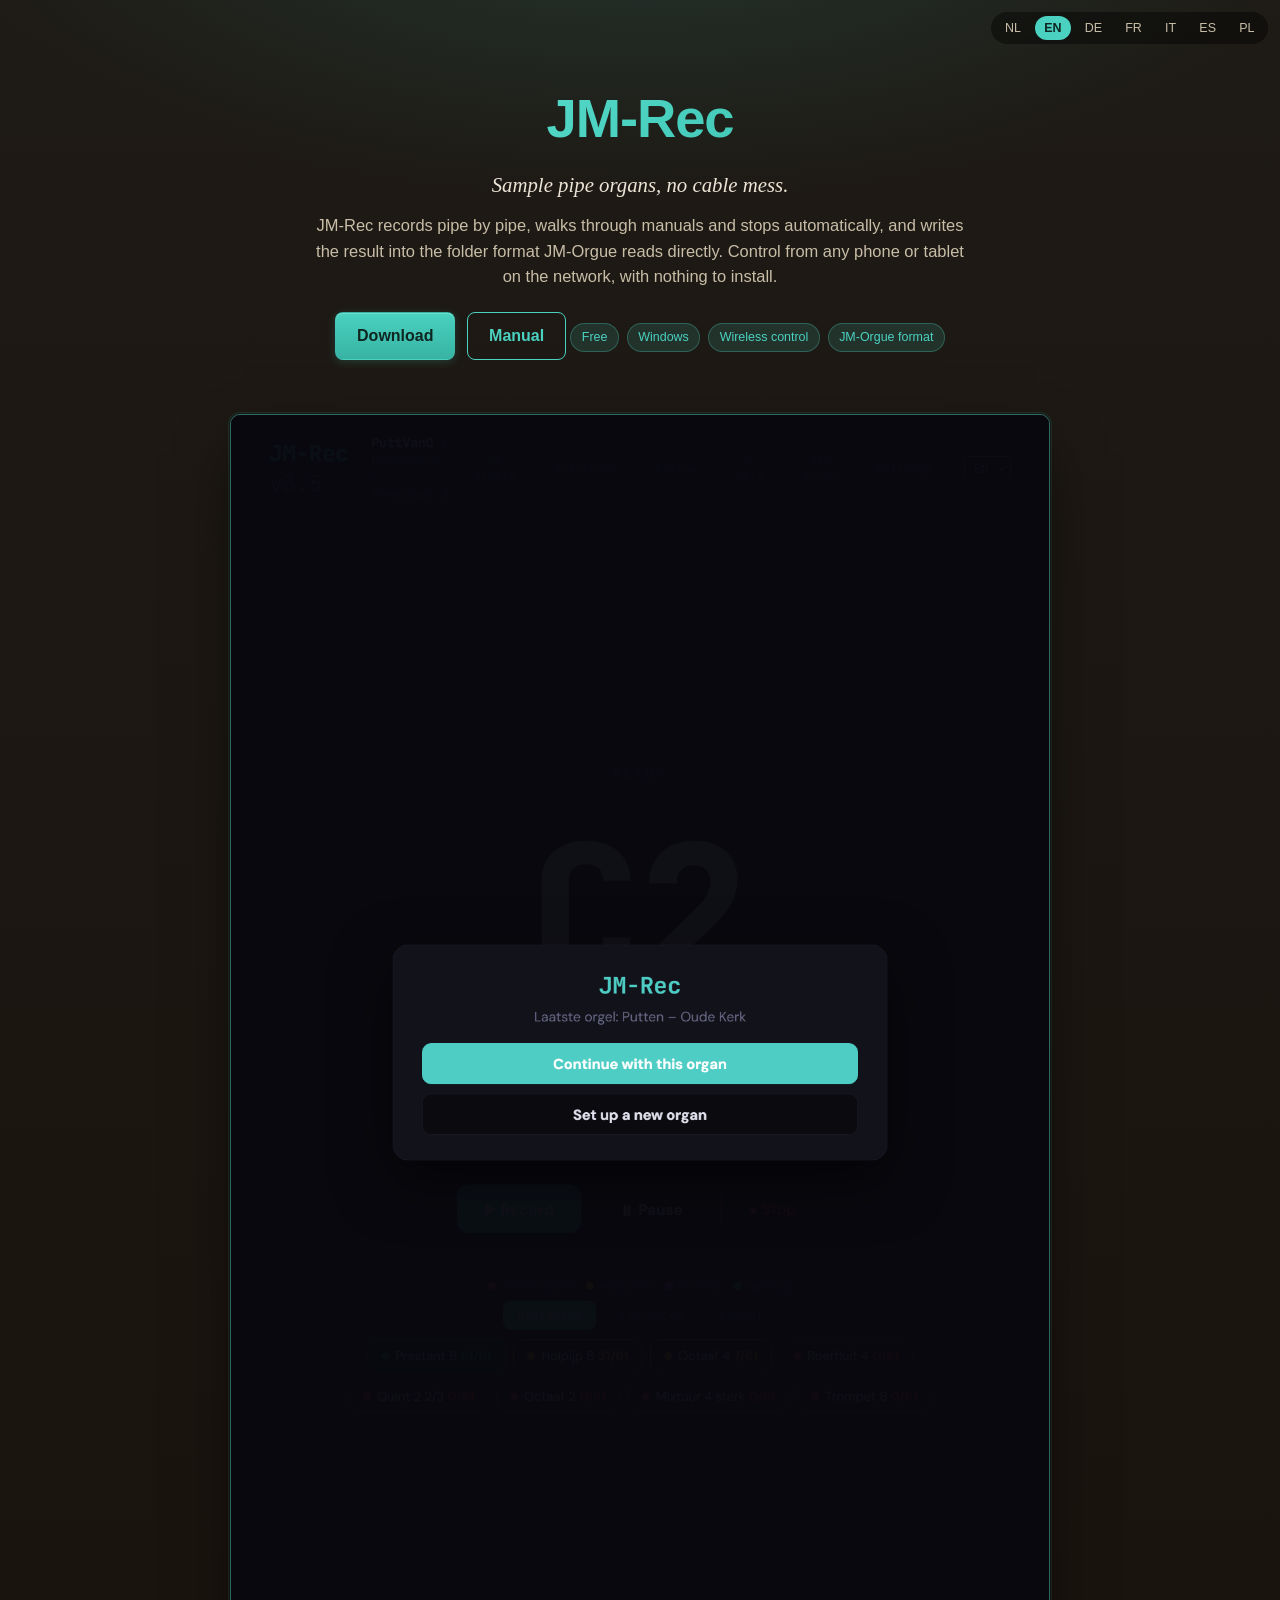
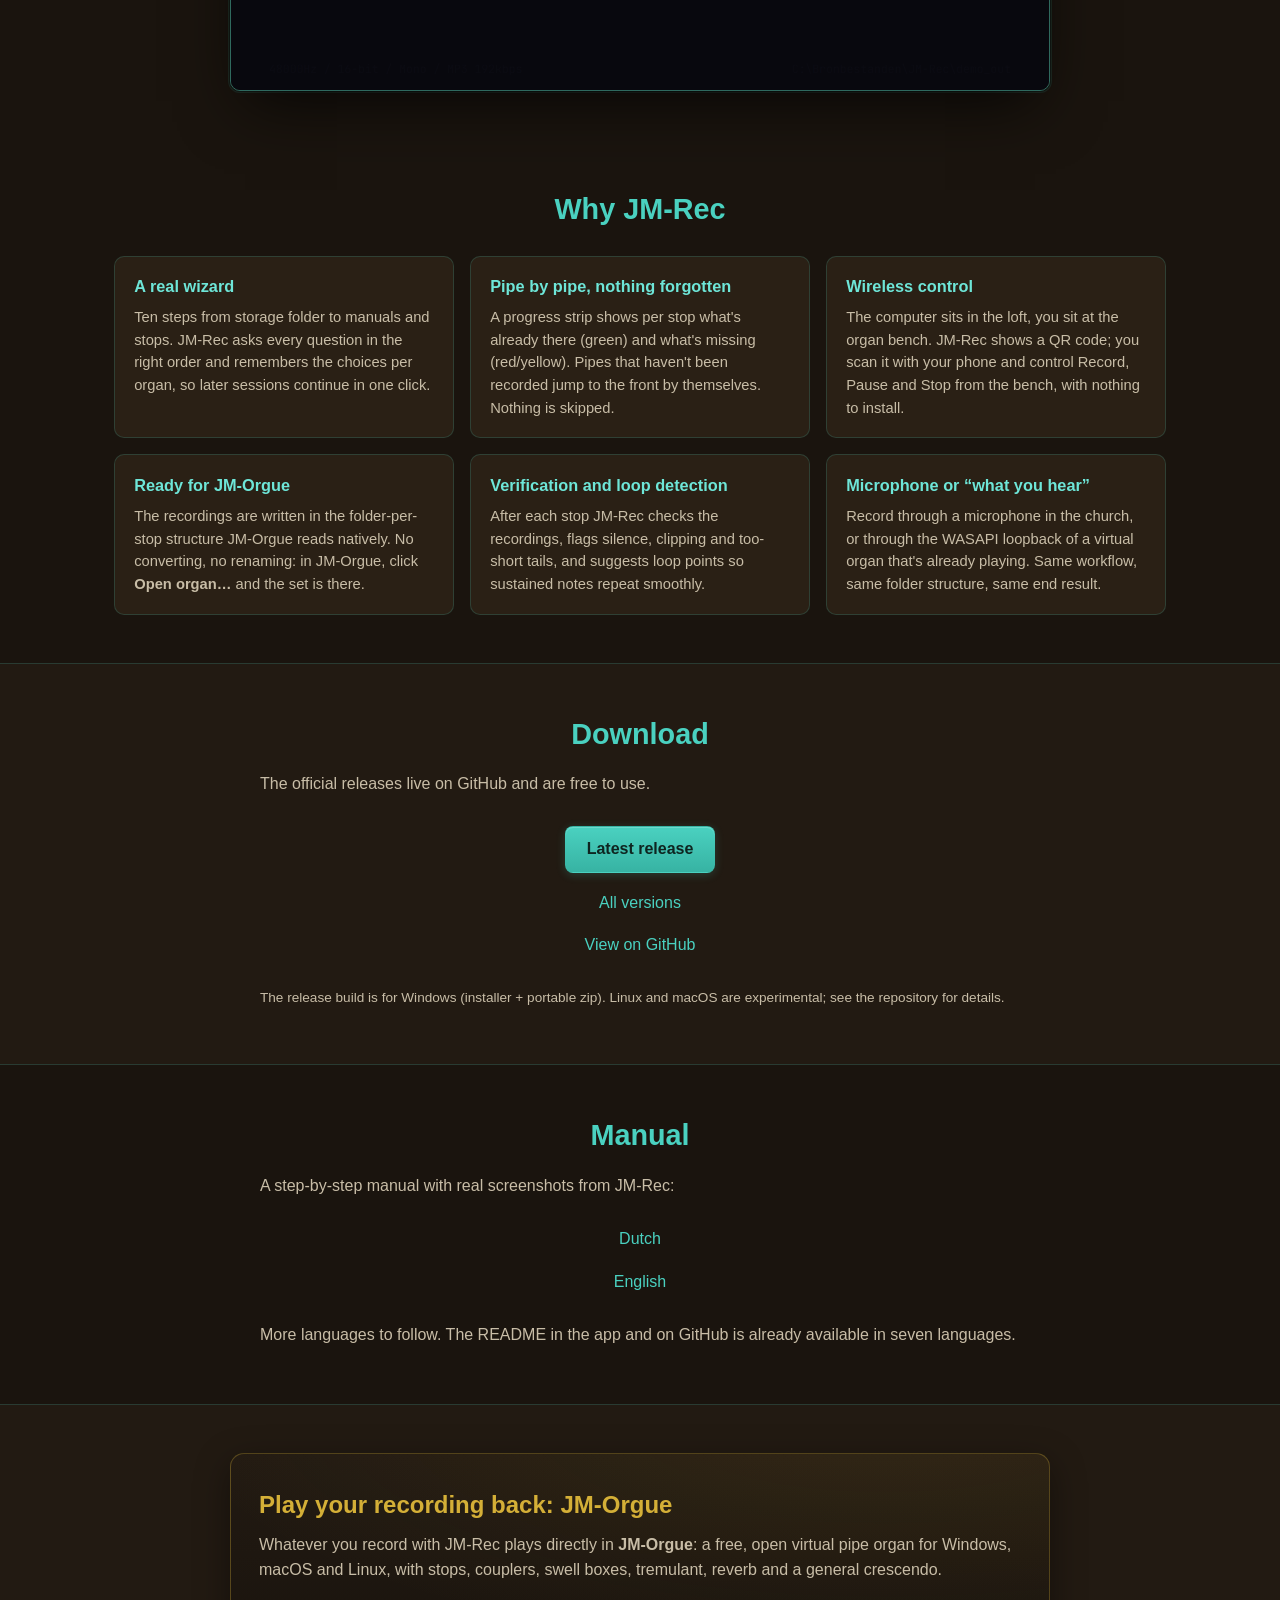
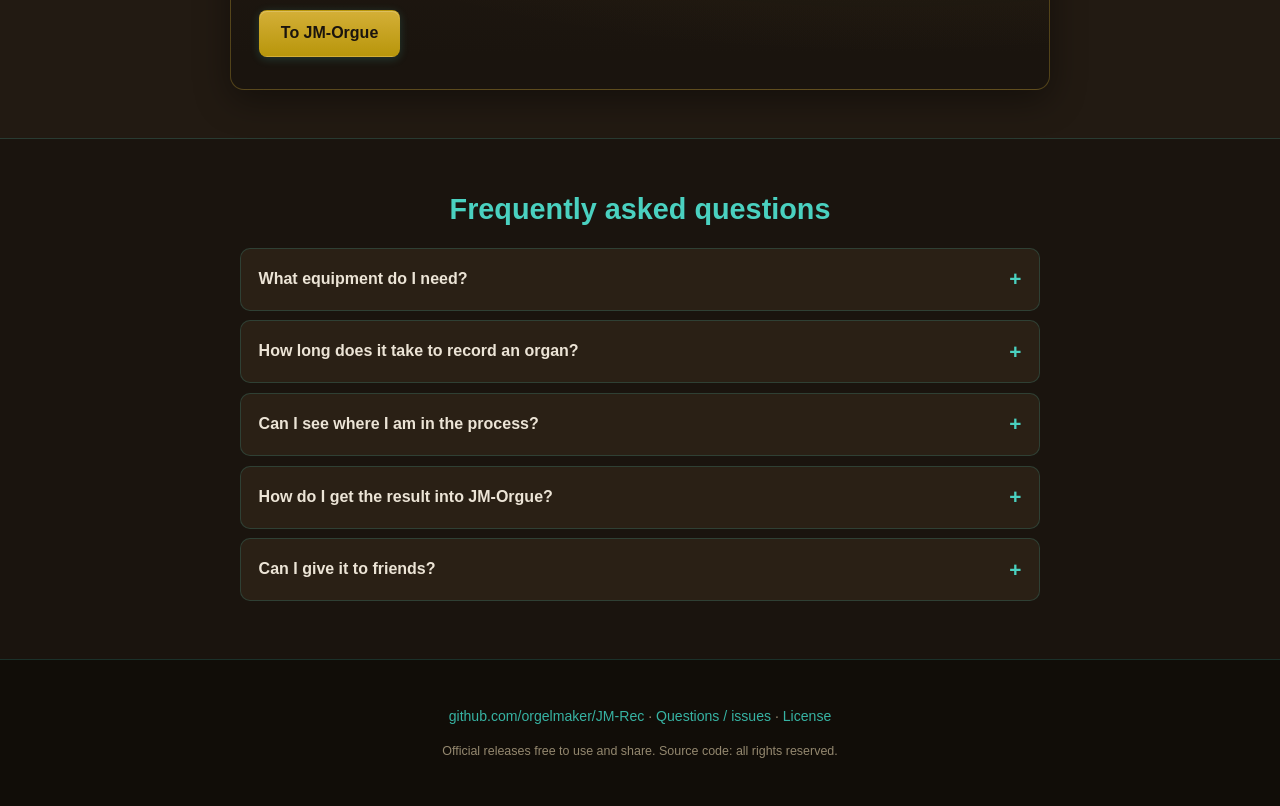
==== docs/index.html @ 93b63945 "Website op GitHub Pages: docs/ met one-pager + handleiding Een eigen landingspagina voor JM-Rec op o" ====
<!doctype html>
<html lang="nl">
<head>
<meta charset="utf-8">
<meta name="viewport" content="width=device-width, initial-scale=1">
<title data-i18n="page_title">JM-Rec — Pijporgels samplen voor JM-Orgue</title>
<meta name="description" data-i18n="meta_desc" content="JM-Rec neemt pijporgels op, pijp voor pijp, met automatische doorloop en draadloze bediening. Schrijft direct in het mapformaat dat JM-Orgue leest.">
<meta property="og:title" content="JM-Rec — Pijporgels samplen voor JM-Orgue">
<meta property="og:description" content="Een opname-app speciaal voor pijporgels: pijp voor pijp, met wizard, afstandsbediening en kant-en-klare uitvoer voor JM-Orgue.">
<meta property="og:type" content="website">
<meta property="og:image" content="https://orgelmaker.github.io/JM-Rec/assets/hero-nl.png">
<link rel="stylesheet" href="style.css">
<link rel="icon" type="image/x-icon" href="assets/favicon.ico">
</head>
<body>

<nav class="lang">
  <button data-lang="nl" class="active">NL</button>
  <button data-lang="en">EN</button>
  <button data-lang="de">DE</button>
  <button data-lang="fr">FR</button>
  <button data-lang="it">IT</button>
  <button data-lang="es">ES</button>
  <button data-lang="pl">PL</button>
</nav>

<header class="hero">
  <div class="hero-inner">
    <h1>JM-Rec</h1>
    <p class="hero-tagline" data-i18n="tagline">Pijporgels samplen, zonder kabelgedoe.</p>
    <p class="hero-sub" data-i18n="sub">JM-Rec neemt pijp voor pijp op, loopt automatisch door klavieren en registers heen en schrijft het resultaat weg in het mapformaat dat JM-Orgue direct leest. Bediening vanaf elke telefoon of tablet in het netwerk, zonder app te installeren.</p>
    <div class="hero-cta">
      <a class="btn btn-primary" href="#downloaden" data-i18n="cta_download">Downloaden</a>
      <a class="btn btn-ghost" href="#handleiding" data-i18n="cta_manual">Handleiding</a>
    </div>
    <div class="hero-badges">
      <span class="badge" data-i18n="badge_free">Gratis</span>
      <span class="badge" data-i18n="badge_platform">Windows</span>
      <span class="badge" data-i18n="badge_wireless">Draadloos bedienbaar</span>
      <span class="badge" data-i18n="badge_output">JM-Orgue-formaat</span>
    </div>
    <figure class="hero-shot">
      <img src="assets/hero-nl.png" alt="JM-Rec — hoofdscherm" loading="eager" id="hero-img">
    </figure>
  </div>
</header>

<section id="waarom" class="section" aria-labelledby="waarom-h">
  <h2 id="waarom-h" data-i18n="why_h">Waarom JM-Rec</h2>
  <div class="feat-grid">
    <article class="feat">
      <h3 data-i18n="feat1_h">Een echte wizard</h3>
      <p data-i18n="feat1_t">Tien stappen van opslagmap tot klavieren en registers. JM-Rec stelt elke vraag in de goede volgorde en onthoudt de keuzes per orgel, zodat volgende sessies in &eacute;&eacute;n klik verder gaan.</p>
    </article>
    <article class="feat">
      <h3 data-i18n="feat2_h">Pijp voor pijp, zonder vergeten</h3>
      <p data-i18n="feat2_t">Een voortgangsstrook laat per register zien wat er al staat (groen) en wat er mist (rood/geel). Niet-opgenomen pijpen springen vanzelf eerst naar voren. Niets wordt overgeslagen.</p>
    </article>
    <article class="feat">
      <h3 data-i18n="feat3_h">Draadloos bedienen</h3>
      <p data-i18n="feat3_t">De computer staat op het koor, u zit op de orgelbank. JM-Rec toont een QR-code; u scant hem met uw telefoon en bedient Opnemen, Pauze en Stop uit de bank, zonder iets te installeren.</p>
    </article>
    <article class="feat">
      <h3 data-i18n="feat4_h">Klaar voor JM-Orgue</h3>
      <p data-i18n="feat4_t">De opnamen worden weggeschreven in de map-per-register-structuur die JM-Orgue direct herkent. Geen omzetten, geen hernoemen: na afloop in JM-Orgue op <b>Open organ&hellip;</b> en de set staat erin.</p>
    </article>
    <article class="feat">
      <h3 data-i18n="feat5_h">Controle en loop-detectie</h3>
      <p data-i18n="feat5_t">Na elk register loopt JM-Rec de opnamen na, meldt stilte, clipping en te korte uitklank, en stelt loop-punten voor zodat lange tonen vloeiend herhalen.</p>
    </article>
    <article class="feat">
      <h3 data-i18n="feat6_h">Microfoon of &ldquo;Wat je hoort&rdquo;</h3>
      <p data-i18n="feat6_t">Opnemen via een microfoon in de kerk of via de WASAPI-loopback van een al draaiend virtueel orgel. Hetzelfde proces, dezelfde map-structuur, hetzelfde eindresultaat.</p>
    </article>
  </div>
</section>

<section id="downloaden" class="section section-alt" aria-labelledby="dl-h">
  <h2 id="dl-h" data-i18n="dl_h">Downloaden</h2>
  <p data-i18n="dl_lead">De officiële releases staan op GitHub en zijn gratis te gebruiken.</p>
  <ul class="dl-list">
    <li><a href="https://github.com/orgelmaker/JM-Rec/releases/latest" class="btn btn-primary" data-i18n="dl_latest">Nieuwste release</a></li>
    <li><a href="https://github.com/orgelmaker/JM-Rec/releases" data-i18n="dl_all">Alle versies</a></li>
    <li><a href="https://github.com/orgelmaker/JM-Rec" data-i18n="dl_repo">Op GitHub bekijken</a></li>
  </ul>
  <p class="small" data-i18n="dl_platform">De release-build is voor Windows (installer + portable zip). Linux en macOS zijn experimenteel; zie het repository voor details.</p>
</section>

<section id="handleiding" class="section" aria-labelledby="manual-h">
  <h2 id="manual-h" data-i18n="man_h">Handleiding</h2>
  <p data-i18n="man_lead">Een stap-voor-stap handleiding met echte schermafbeeldingen uit JM-Rec:</p>
  <ul class="man-list">
    <li><a href="handleiding/nl.html" data-i18n="man_nl">Nederlands</a></li>
    <li><a href="handleiding/en.html" data-i18n="man_en">English</a></li>
  </ul>
  <p data-i18n="man_more">Meer talen volgen. De README in de app en op GitHub is al zevental&shy;talig beschikbaar.</p>
</section>

<section id="zusterproject" class="section section-alt" aria-labelledby="sister-h">
  <div class="sister-card">
    <div class="sister-text">
      <h2 id="sister-h" data-i18n="sister_h">Speel uw opname terug: JM-Orgue</h2>
      <p data-i18n="sister_lead">Wat u met JM-Rec opneemt, speelt u direct af in <b>JM-Orgue</b>: een gratis, open virtueel pijporgel voor Windows, macOS en Linux, met registers, koppels, zwelkasten, tremulant, galm en een generaal crescendo.</p>
      <div class="sister-cta">
        <a class="btn btn-primary" href="https://orgelmaker.github.io/JM-Orgue/" data-i18n="sister_cta">Naar JM-Orgue</a>
      </div>
    </div>
  </div>
</section>

<section class="section" aria-labelledby="faq-h">
  <h2 id="faq-h" data-i18n="faq_h">Veelgestelde vragen</h2>
  <details>
    <summary data-i18n="faq_q1">Welke apparatuur heb ik nodig?</summary>
    <p data-i18n="faq_a1">Een Windows-laptop, een MIDI-klavier (of de orgelspeeltafel zelf), en een opnamebron: een USB-microfoon in de kerk, of een virtueel orgel waarvan u via &ldquo;Wat je hoort&rdquo; (WASAPI-loopback) de uitgang opneemt. Een telefoon of tablet is handig als afstandsbediening maar niet verplicht.</p>
  </details>
  <details>
    <summary data-i18n="faq_q2">Hoe lang duurt een orgel opnemen?</summary>
    <p data-i18n="faq_a2">Dat hangt af van het orgel. Een klein pedaal-huisorgel kan in een uur. Een groot kerkorgel met tien registers per klavier kost een dagdeel of een hele dag: elke toon van elk register komt een eigen opname, met voldoende uitklanktijd voor de galm.</p>
  </details>
  <details>
    <summary data-i18n="faq_q3">Zie ik waar ik ben in het proces?</summary>
    <p data-i18n="faq_a3">Ja. Onderaan het hoofdscherm staan alle registers per klavier met de voortgang (bijvoorbeeld &ldquo;Prestant 8 — 31 van 61&rdquo;). Een kleurenlegenda laat zien wat af is, wat nog gecontroleerd moet, en wat er nog op te nemen is.</p>
  </details>
  <details>
    <summary data-i18n="faq_q4">Hoe krijg ik het resultaat in JM-Orgue?</summary>
    <p data-i18n="faq_a4">Opent u in JM-Orgue de bibliotheek, klikt u op <b>Open organ&hellip;</b> en kiest u de opslagmap die u in JM-Rec hebt opgegeven. JM-Orgue leest de map-per-register-structuur rechtstreeks en toont alle werken, registers en koppels.</p>
  </details>
  <details>
    <summary data-i18n="faq_q5">Mag ik het aan vrienden geven?</summary>
    <p data-i18n="faq_a5">De officiële release-versies mogen vrij worden gebruikt en doorgegeven. De broncode staat onder &ldquo;alle rechten voorbehouden&rdquo; en mag niet zonder toestemming worden hergebruikt. Uw eigen opnamen en samplesets zijn uiteraard van u.</p>
  </details>
</section>

<footer class="site-foot">
  <p>
    <a href="https://github.com/orgelmaker/JM-Rec">github.com/orgelmaker/JM-Rec</a>
    &middot; <a href="https://github.com/orgelmaker/JM-Rec/issues" data-i18n="foot_issues">Vragen / problemen</a>
    &middot; <a href="https://github.com/orgelmaker/JM-Rec/blob/main/LICENSE" data-i18n="foot_license">Licentie</a>
  </p>
  <p class="sub" data-i18n="foot_tag">Officiële releases vrij te gebruiken en door te geven. Broncode: alle rechten voorbehouden.</p>
</footer>

<script src="i18n.js"></script>
</body>
</html>
---- docs/style.css ----
/* JM-Rec site — teal/mint accent op donkerbruin, in dezelfde familie als JM-Orgue. */

:root {
  --teal:        #4ad1c0;
  --teal-dim:    #37b3a3;
  --teal-glow:   #6ee6d8;
  --accent:      var(--teal);
  --accent-soft: rgba(74,209,192,0.14);

  --bg:          #1a140e;
  --bg-alt:      #221a12;
  --bg-panel:    #2a2015;

  --ink:         #ece4d6;
  --ink-dim:     #c8bda7;
  --ink-mute:    #94886f;

  --border:      rgba(74,209,192,0.18);
  --radius-sm:   6px;
  --radius-md:   10px;
}

* { box-sizing: border-box; }

html, body {
  margin: 0; padding: 0;
  background: var(--bg);
  color: var(--ink);
  font-family: -apple-system, BlinkMacSystemFont, "Segoe UI", Roboto, "Helvetica Neue", Arial, sans-serif;
  line-height: 1.55;
  -webkit-font-smoothing: antialiased;
}

a { color: var(--teal); text-decoration: none; }
a:hover { color: var(--teal-glow); text-decoration: underline; }

code { background: #110d08; color: #d9c89a; padding: 0 0.3em; border-radius: 3px; font-size: 0.92em; }
.small { font-size: 0.85rem; color: var(--ink-mute); }
.sr-only { position: absolute; width: 1px; height: 1px; padding: 0; overflow: hidden; clip: rect(0,0,0,0); white-space: nowrap; border: 0; }

/* Taalkiezer */
nav.lang {
  position: fixed; top: 0.75rem; right: 0.75rem; z-index: 20;
  display: flex; gap: 0.25rem;
  background: rgba(0,0,0,0.4);
  border-radius: 999px;
  padding: 0.25rem;
  backdrop-filter: blur(5px);
}
nav.lang button {
  background: transparent; color: var(--ink-dim);
  border: 0; padding: 0.3rem 0.6rem; font-size: 0.78rem;
  cursor: pointer; border-radius: 999px;
}
nav.lang button:hover { color: var(--ink); }
nav.lang button.active { background: var(--teal); color: #0e2520; font-weight: 600; }

/* Hero */
.hero {
  background:
    radial-gradient(1200px 500px at 50% -100px, rgba(74,209,192,0.14), transparent 60%),
    linear-gradient(180deg, #1e1a15, #1a140e 90%);
  padding: 4.5rem 1.5rem 3rem;
  text-align: center;
}
.hero-inner { max-width: 820px; margin: 0 auto; }
.hero h1 {
  font-size: 3.4rem; letter-spacing: -0.02em;
  margin: 0.3rem 0 0.5rem;
  background: linear-gradient(135deg, var(--teal-glow) 0%, var(--teal) 50%, var(--teal-dim) 100%);
  -webkit-background-clip: text; background-clip: text; color: transparent;
}
.hero-tagline { font-size: 1.3rem; margin: 0 0 0.75rem; color: var(--ink); font-style: italic; font-family: 'Georgia', serif; }
.hero-sub { max-width: 650px; margin: 0 auto 1.4rem; color: var(--ink-dim); font-size: 1.03rem; }
.hero-cta { display: inline-flex; gap: 0.75rem; margin-bottom: 1.2rem; flex-wrap: wrap; justify-content: center; }
.hero-badges { display: inline-flex; gap: 0.5rem; flex-wrap: wrap; justify-content: center; }
.badge {
  display: inline-block;
  padding: 0.25rem 0.65rem;
  background: var(--accent-soft);
  color: var(--teal);
  border: 1px solid rgba(74,209,192,0.3);
  border-radius: 999px;
  font-size: 0.78rem;
}
.hero-shot {
  margin: 2.2rem auto 0;
  max-width: 1000px;
}
.hero-shot img {
  width: 100%;
  height: auto;
  display: block;
  border-radius: 10px;
  border: 1px solid rgba(74,209,192,0.45);
  box-shadow:
    0 0 0 1px rgba(0,0,0,0.4),
    0 25px 60px -15px rgba(0,0,0,0.75),
    0 0 0 2px rgba(74,209,192,0.12);
}

/* Knoppen */
.btn {
  display: inline-block;
  padding: 0.65rem 1.3rem;
  border-radius: 8px;
  font-weight: 600;
  font-size: 1rem;
  text-decoration: none;
  border: 1px solid transparent;
  transition: all 150ms ease;
}
.btn-primary {
  background: linear-gradient(180deg, var(--teal), var(--teal-dim));
  color: #0e2520;
  box-shadow: 0 1px 0 rgba(255,255,255,0.2) inset, 0 2px 10px rgba(74,209,192,0.2);
}
.btn-primary:hover { background: linear-gradient(180deg, var(--teal-glow), var(--teal)); color: #0e2520; text-decoration: none; transform: translateY(-1px); }
.btn-ghost {
  background: transparent;
  color: var(--teal);
  border-color: var(--teal);
}
.btn-ghost:hover { background: var(--accent-soft); color: var(--teal-glow); text-decoration: none; }

/* Secties */
.section {
  padding: 3rem 1.5rem;
  max-width: 1100px;
  margin: 0 auto;
}
.section h2 {
  font-size: 1.8rem;
  margin: 0 0 1rem;
  color: var(--teal);
  text-align: center;
}
.section p { max-width: 760px; margin: 0.5rem auto; color: var(--ink-dim); }
.section-alt {
  background: var(--bg-alt);
  max-width: none;
  border-top: 1px solid var(--border);
  border-bottom: 1px solid var(--border);
}
.section-alt > * { max-width: 1100px; margin-left: auto; margin-right: auto; }
.section-alt > h2, .section-alt > p { margin-left: auto; margin-right: auto; }

/* Features */
.feat-grid {
  display: grid; gap: 1rem; margin-top: 1.5rem;
  grid-template-columns: repeat(auto-fit, minmax(260px, 1fr));
}
.feat {
  background: var(--bg-panel);
  padding: 1.1rem 1.2rem;
  border-radius: var(--radius-md);
  border: 1px solid var(--border);
}
.feat h3 { margin: 0 0 0.4rem; color: var(--teal-glow); font-size: 1.02rem; }
.feat p { margin: 0; color: var(--ink-dim); font-size: 0.92rem; }

/* Downloads + handleiding lijsten */
.dl-list, .man-list {
  list-style: none; padding: 0;
  margin: 1.5rem auto; max-width: 500px;
  display: flex; flex-direction: column; gap: 0.5rem;
  text-align: center;
}
.dl-list li, .man-list li { padding: 0.3rem 0; }

/* Zusterproject-blok */
.sister-card {
  max-width: 820px;
  margin: 0 auto;
  padding: 2rem 1.75rem;
  border-radius: 14px;
  border: 1px solid rgba(212,175,55,0.3);
  background:
    radial-gradient(1200px 400px at 80% -40px, rgba(212,175,55,0.09), transparent 60%),
    linear-gradient(180deg, #221a12, #1a140e 85%);
  box-shadow: 0 10px 35px rgba(0,0,0,0.4);
}
.sister-text h2 { margin: 0 0 0.6rem; font-size: 1.5rem; color: #d4af37; text-align: left; }
.sister-text p { text-align: left; margin-left: 0; }
.sister-cta { margin-top: 1.2rem; display: inline-flex; flex-wrap: wrap; gap: 0.75rem; }
.sister-cta .btn-primary {
  background: linear-gradient(180deg, #d4af37, #b8960b);
  color: #1a140e;
}
.sister-cta .btn-primary:hover {
  background: linear-gradient(180deg, #f0d060, #d4af37);
}

/* FAQ */
details {
  background: var(--bg-panel);
  padding: 0.9rem 1.1rem;
  border-radius: var(--radius-md);
  border: 1px solid var(--border);
  margin: 0.6rem 0;
  max-width: 800px;
  margin-left: auto; margin-right: auto;
}
summary {
  cursor: pointer; font-weight: 600; color: var(--ink);
  list-style: none;
  display: flex; justify-content: space-between; align-items: center;
}
summary::after { content: "+"; color: var(--teal); font-size: 1.3rem; margin-left: 0.5rem; }
details[open] summary::after { content: "−"; }
details p { color: var(--ink-dim); margin-top: 0.6rem; }

/* Footer */
.site-foot {
  padding: 2rem 1.5rem;
  text-align: center;
  background: #110d08;
  color: var(--ink-mute);
  font-size: 0.88rem;
  border-top: 1px solid var(--border);
}
.site-foot a { color: var(--teal-dim); }
.site-foot .sub { font-size: 0.78rem; margin-top: 0.4rem; }

/* Handleiding-pagina */
.manual-wrap { max-width: 920px; margin: 0 auto; padding: 2.5rem 1.5rem; }
.manual-wrap h1 {
  font-size: 2.1rem; color: var(--teal); margin-top: 0;
}
.manual-wrap h2 {
  font-size: 1.3rem; color: var(--teal-glow); margin-top: 2rem;
}
.manual-wrap .step {
  background: var(--bg-panel);
  border: 1px solid var(--border);
  border-radius: var(--radius-md);
  padding: 1.3rem 1.4rem;
  margin: 1.3rem 0;
}
.manual-wrap .step h3 { margin: 0 0 0.6rem; color: var(--teal); }
.manual-wrap .step img {
  width: 100%; height: auto; display: block; margin: 0.9rem 0;
  border-radius: 8px; border: 1px solid rgba(74,209,192,0.3);
  box-shadow: 0 10px 30px rgba(0,0,0,0.45);
}
.manual-wrap .back { color: var(--ink-mute); font-size: 0.9rem; }

/* Mobiel */
@media (max-width: 640px) {
  .hero { padding: 3.5rem 1rem 2rem; }
  .hero h1 { font-size: 2.4rem; }
  .hero-tagline { font-size: 1.1rem; }
  .section { padding: 2rem 1rem; }
  .section h2 { font-size: 1.5rem; }
  .sister-card { padding: 1.5rem 1.1rem; }
  .sister-text h2 { font-size: 1.25rem; }
  .manual-wrap { padding: 1.5rem 1rem; }
}
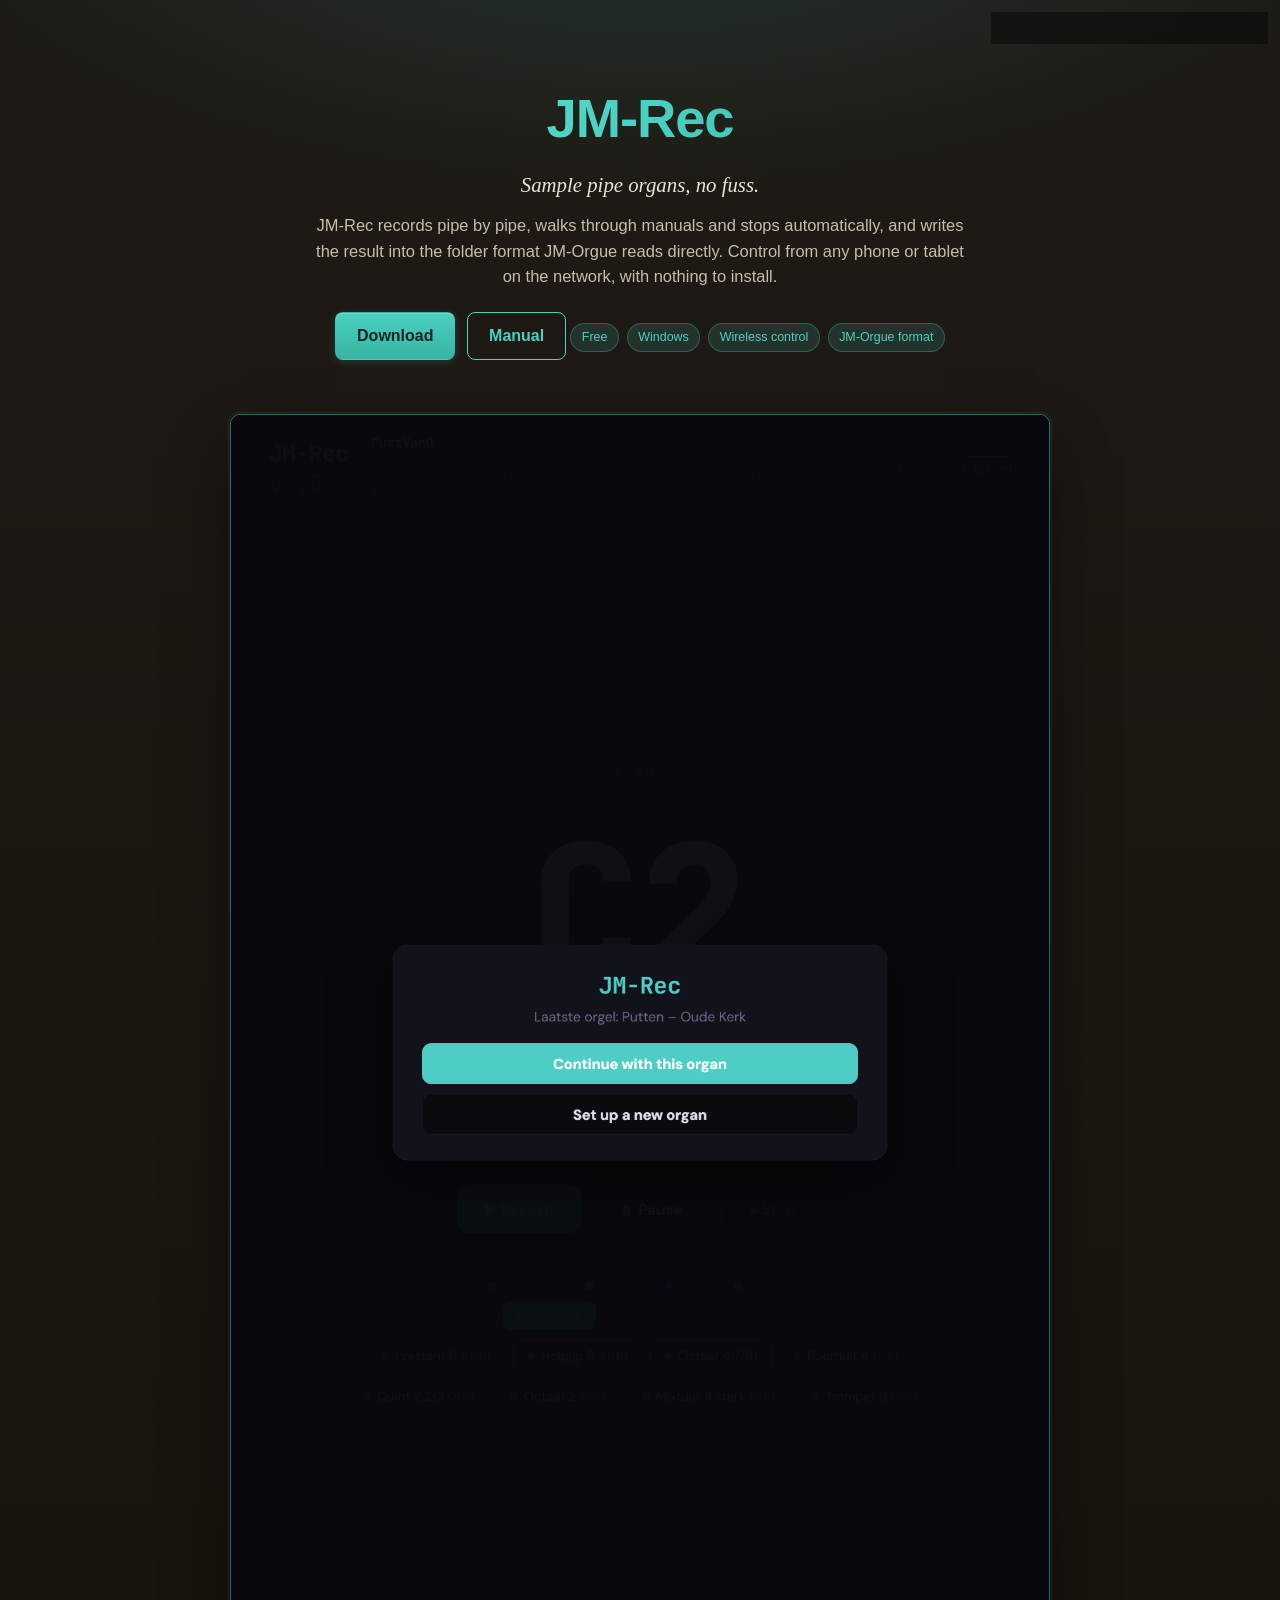
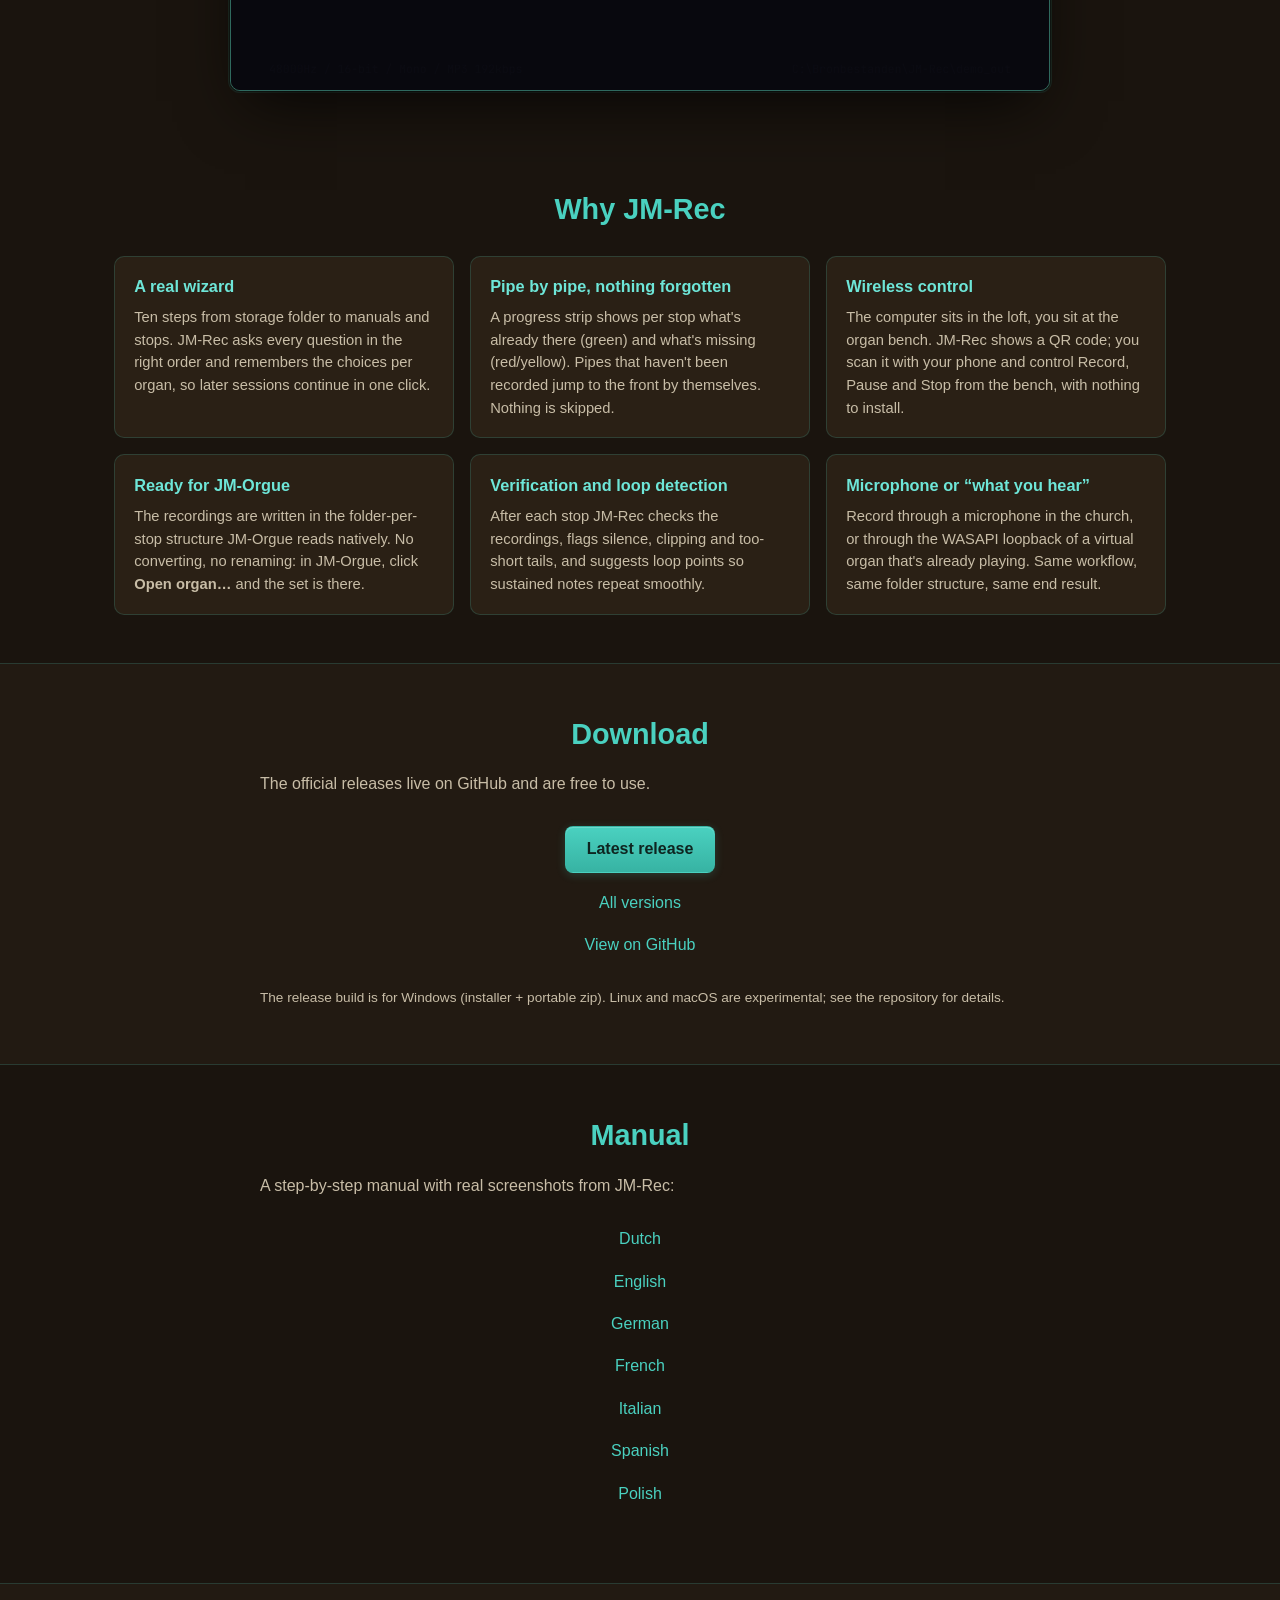
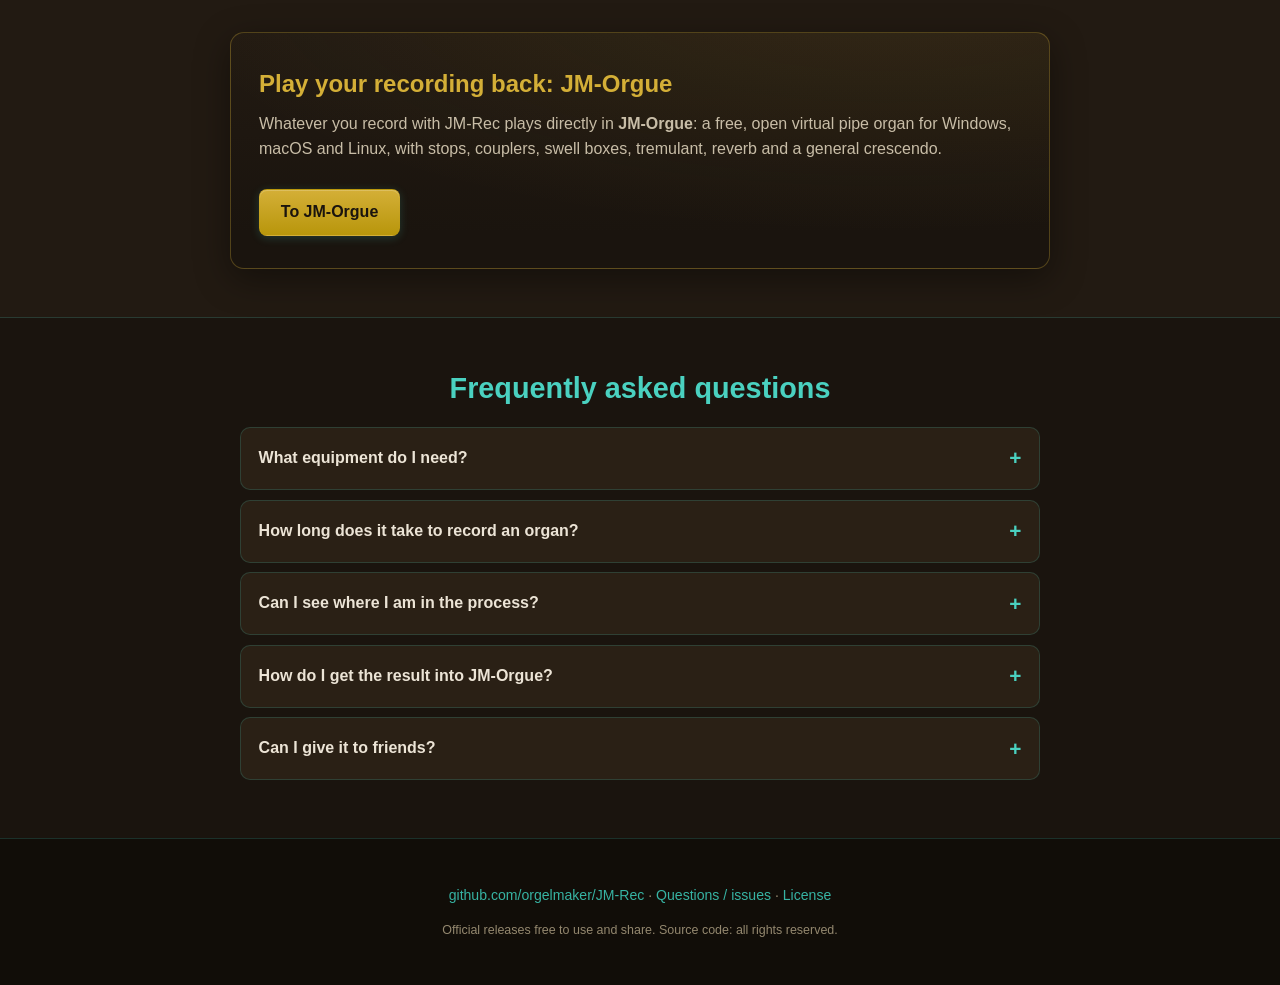
==== commit 1053175b: "Site: handleiding in zeven talen De stap-voor-stap handleiding is uitgebreid van NL + EN naar alle z" ====
--- a/docs/index.html
+++ b/docs/index.html
@@ -27,7 +27,7 @@
 <header class="hero">
   <div class="hero-inner">
     <h1>JM-Rec</h1>
-    <p class="hero-tagline" data-i18n="tagline">Pijporgels samplen, zonder kabelgedoe.</p>
+    <p class="hero-tagline" data-i18n="tagline">Pijporgels samplen, zonder gedoe.</p>
     <p class="hero-sub" data-i18n="sub">JM-Rec neemt pijp voor pijp op, loopt automatisch door klavieren en registers heen en schrijft het resultaat weg in het mapformaat dat JM-Orgue direct leest. Bediening vanaf elke telefoon of tablet in het netwerk, zonder app te installeren.</p>
     <div class="hero-cta">
       <a class="btn btn-primary" href="#downloaden" data-i18n="cta_download">Downloaden</a>
@@ -92,8 +92,12 @@
   <ul class="man-list">
     <li><a href="handleiding/nl.html" data-i18n="man_nl">Nederlands</a></li>
     <li><a href="handleiding/en.html" data-i18n="man_en">English</a></li>
+    <li><a href="handleiding/de.html" data-i18n="man_de">Deutsch</a></li>
+    <li><a href="handleiding/fr.html" data-i18n="man_fr">Fran&ccedil;ais</a></li>
+    <li><a href="handleiding/it.html" data-i18n="man_it">Italiano</a></li>
+    <li><a href="handleiding/es.html" data-i18n="man_es">Espa&ntilde;ol</a></li>
+    <li><a href="handleiding/pl.html" data-i18n="man_pl">Polski</a></li>
   </ul>
-  <p data-i18n="man_more">Meer talen volgen. De README in de app en op GitHub is al zevental&shy;talig beschikbaar.</p>
 </section>
 
 <section id="zusterproject" class="section section-alt" aria-labelledby="sister-h">
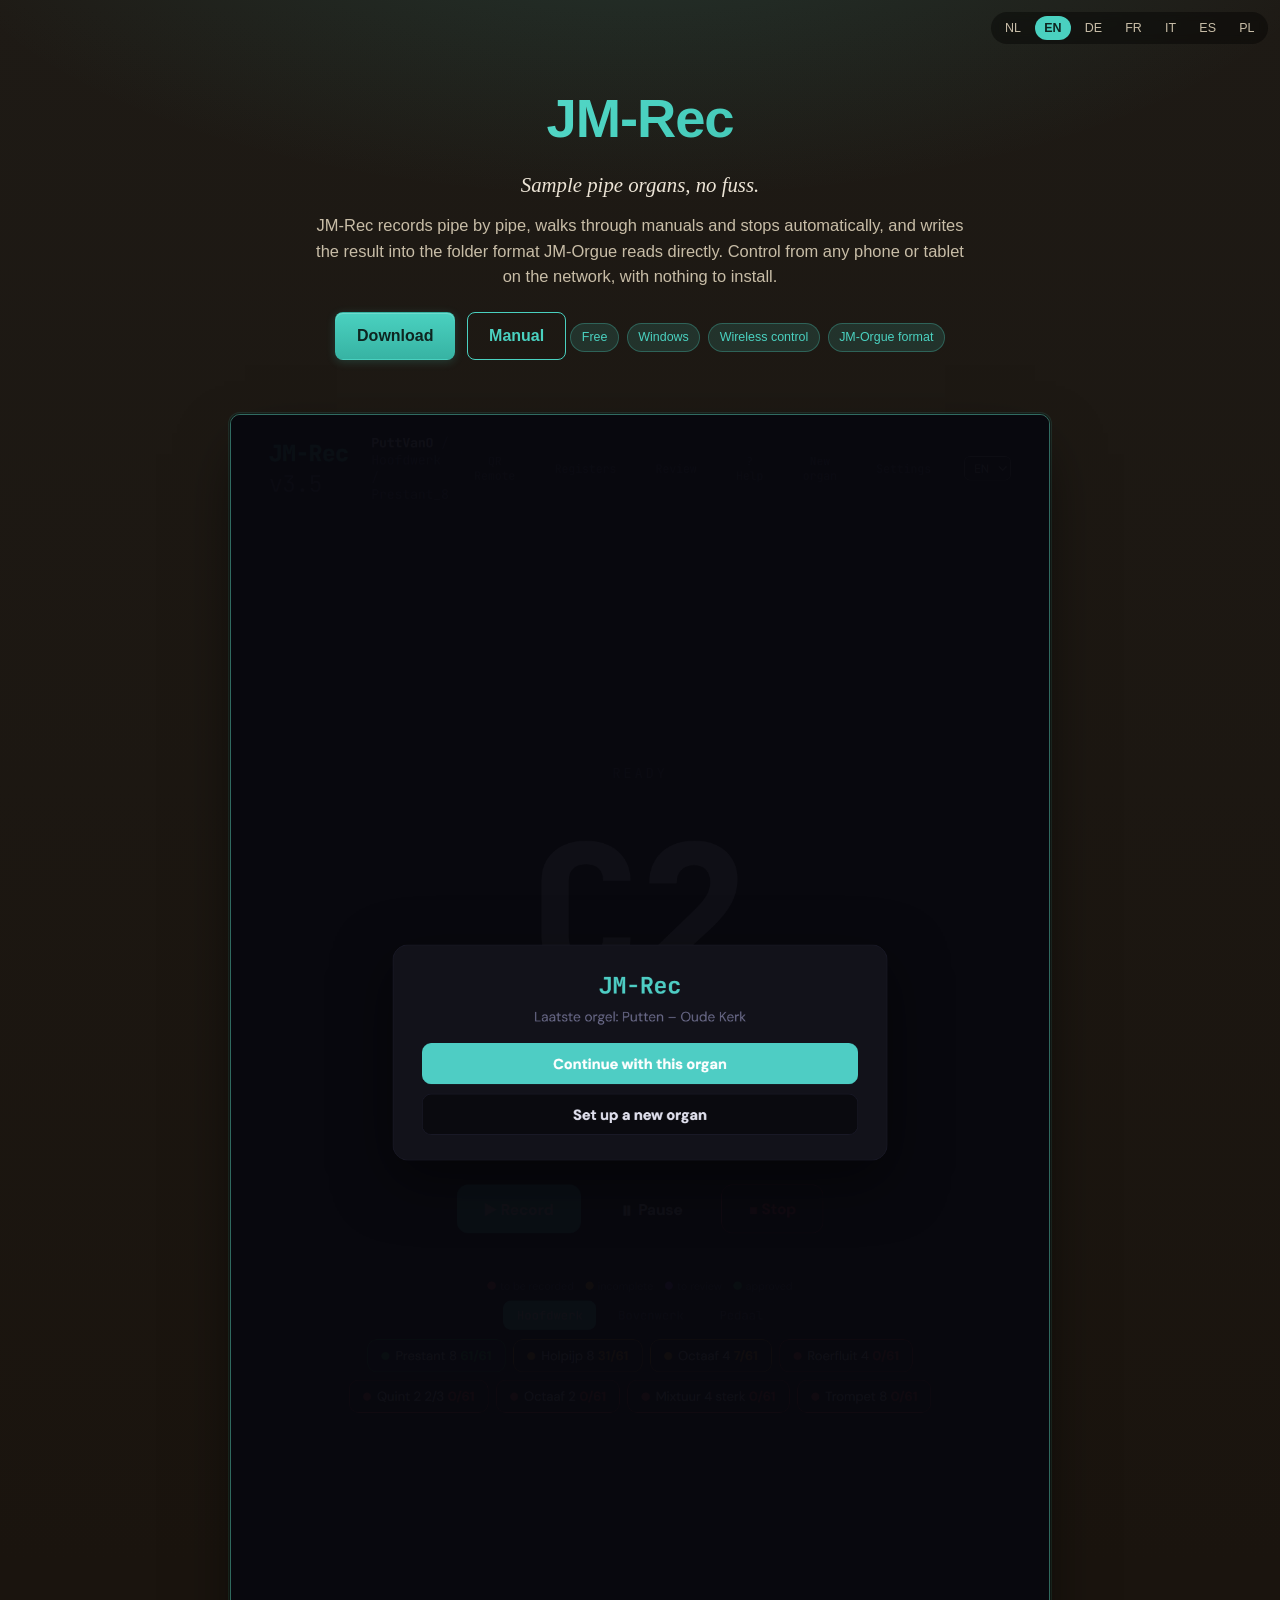
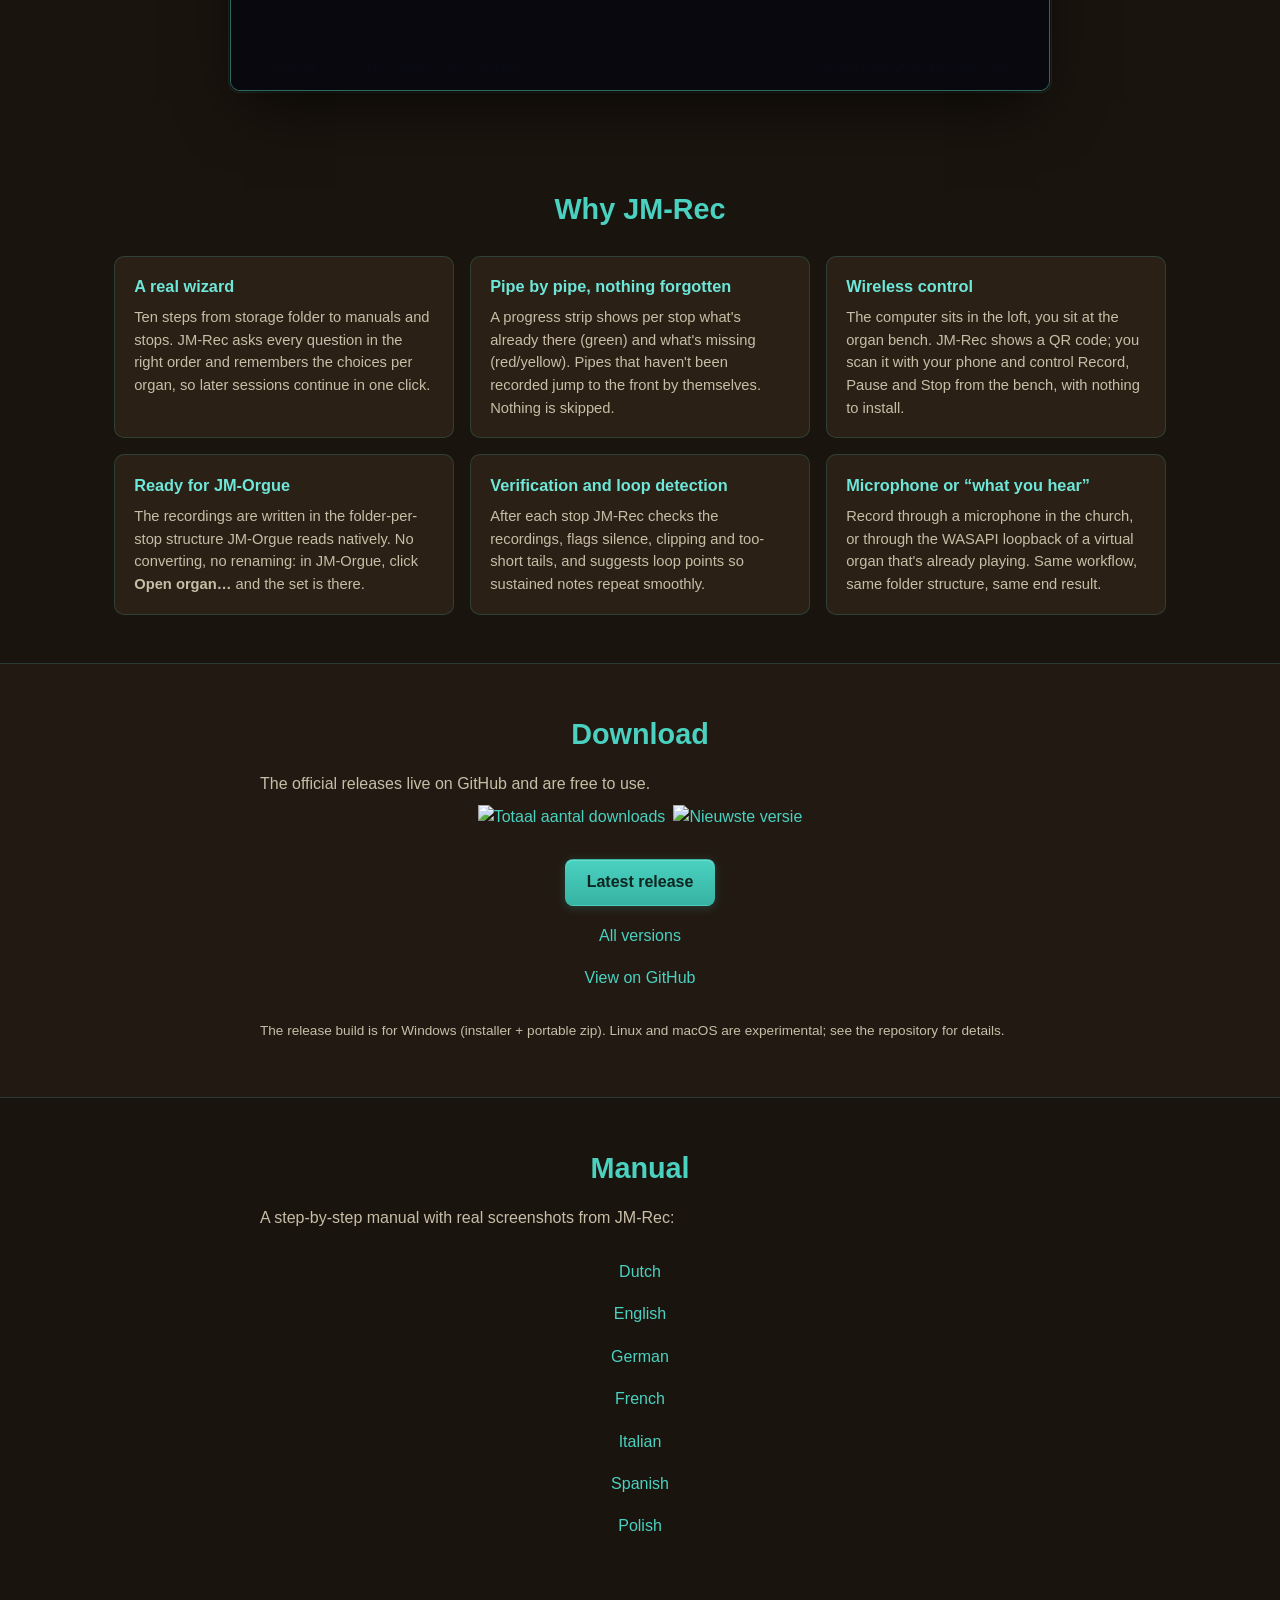
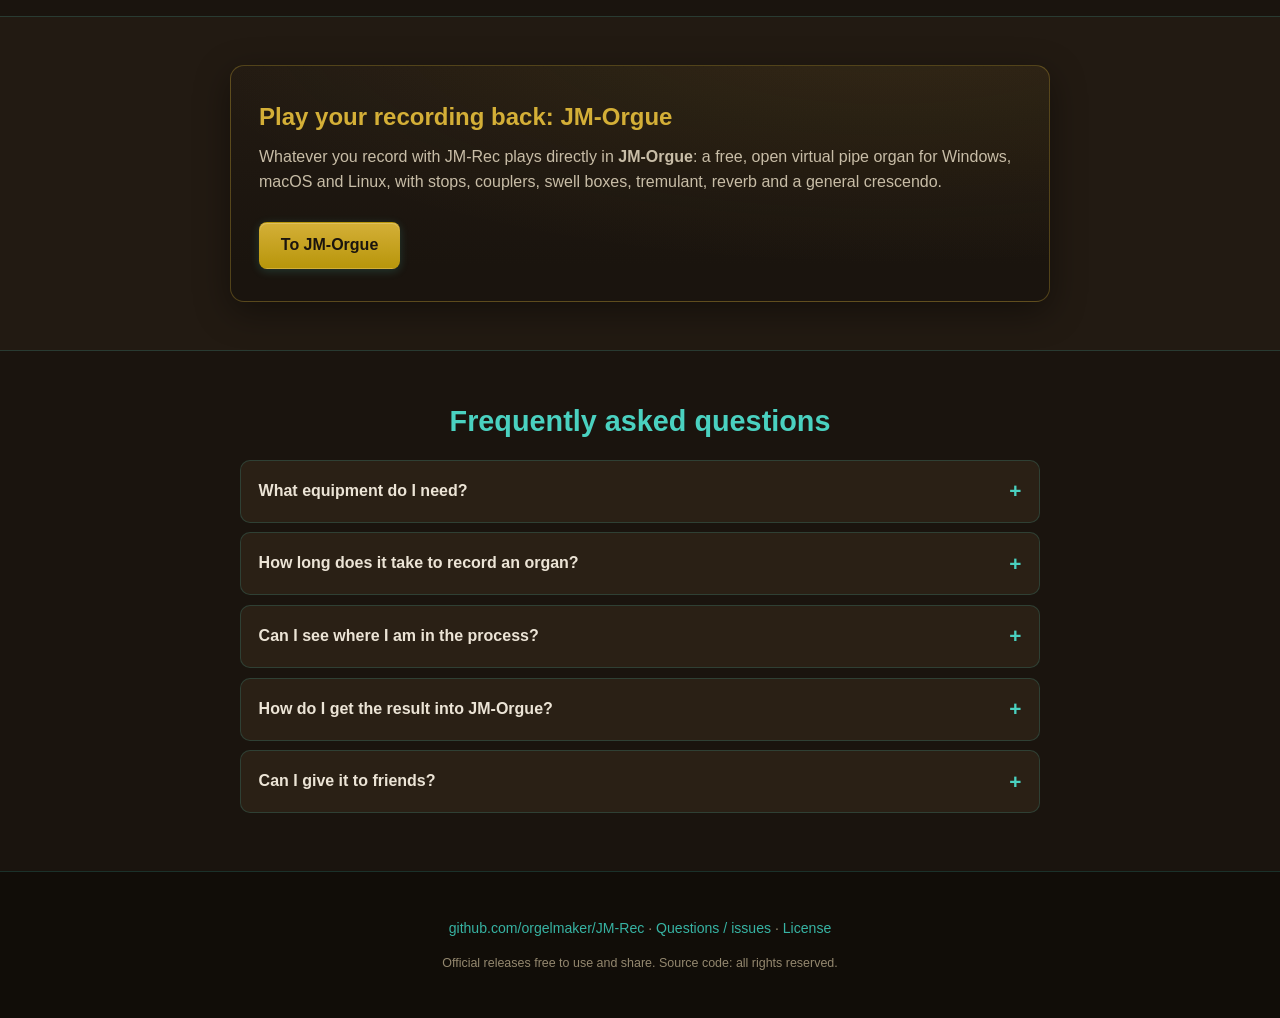
==== commit a01a0368: "Release v3.13 + downloadteller op site Versiebump 3.12 → 3.13 (jm_rec.py, setup.iss, README badge/he" ====
--- a/docs/index.html
+++ b/docs/index.html
@@ -78,6 +78,10 @@
 <section id="downloaden" class="section section-alt" aria-labelledby="dl-h">
   <h2 id="dl-h" data-i18n="dl_h">Downloaden</h2>
   <p data-i18n="dl_lead">De officiële releases staan op GitHub en zijn gratis te gebruiken.</p>
+  <p class="dl-badges">
+    <a href="https://github.com/orgelmaker/JM-Rec/releases"><img src="https://img.shields.io/github/downloads/orgelmaker/JM-Rec/total?style=flat-square&amp;label=downloads&amp;color=0d9488" alt="Totaal aantal downloads"></a>
+    <a href="https://github.com/orgelmaker/JM-Rec/releases/latest"><img src="https://img.shields.io/github/v/release/orgelmaker/JM-Rec?style=flat-square&amp;label=nieuwste&amp;color=0d9488" alt="Nieuwste versie"></a>
+  </p>
   <ul class="dl-list">
     <li><a href="https://github.com/orgelmaker/JM-Rec/releases/latest" class="btn btn-primary" data-i18n="dl_latest">Nieuwste release</a></li>
     <li><a href="https://github.com/orgelmaker/JM-Rec/releases" data-i18n="dl_all">Alle versies</a></li>
--- a/docs/style.css
+++ b/docs/style.css
@@ -167,6 +167,8 @@
   text-align: center;
 }
 .dl-list li, .man-list li { padding: 0.3rem 0; }
+.dl-badges { text-align: center; margin: 0.5rem 0 1rem; display: flex; gap: 0.5rem; justify-content: center; flex-wrap: wrap; }
+.dl-badges img { height: 22px; }
 
 /* Zusterproject-blok */
 .sister-card {
